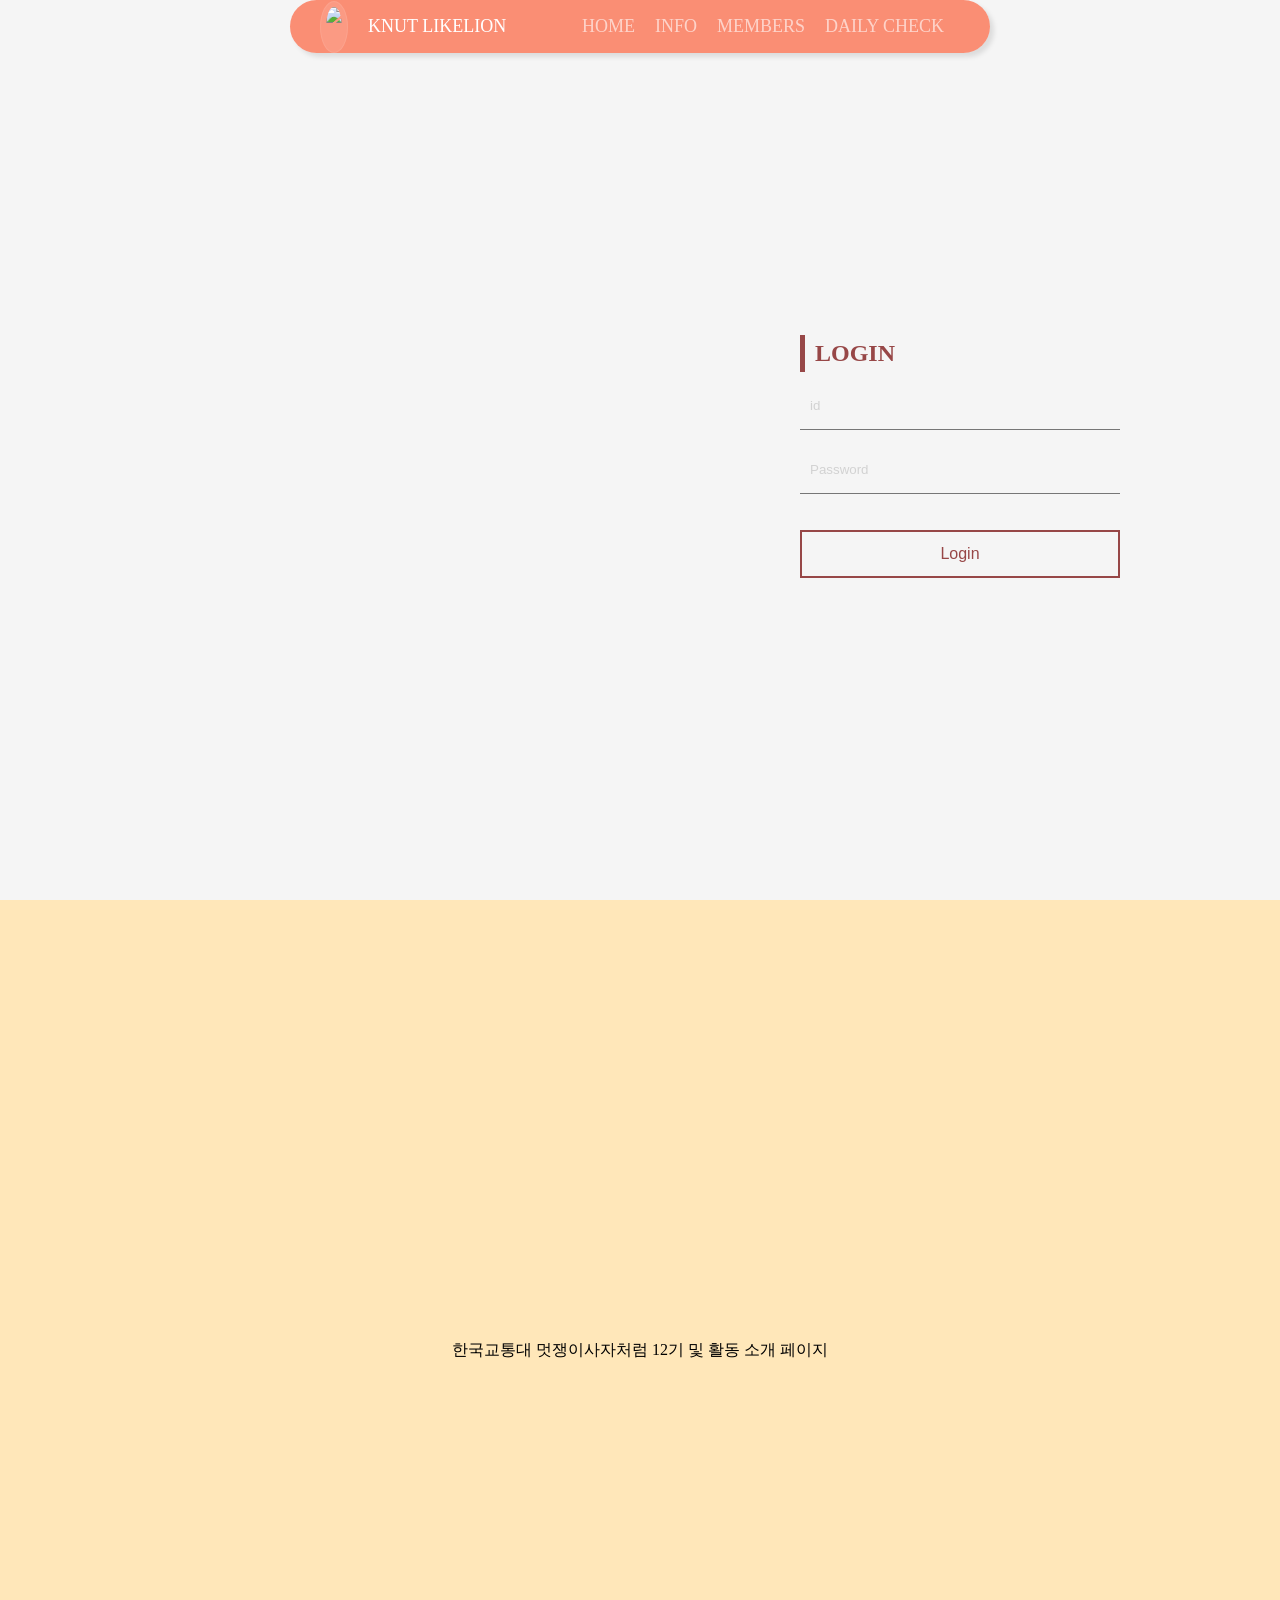
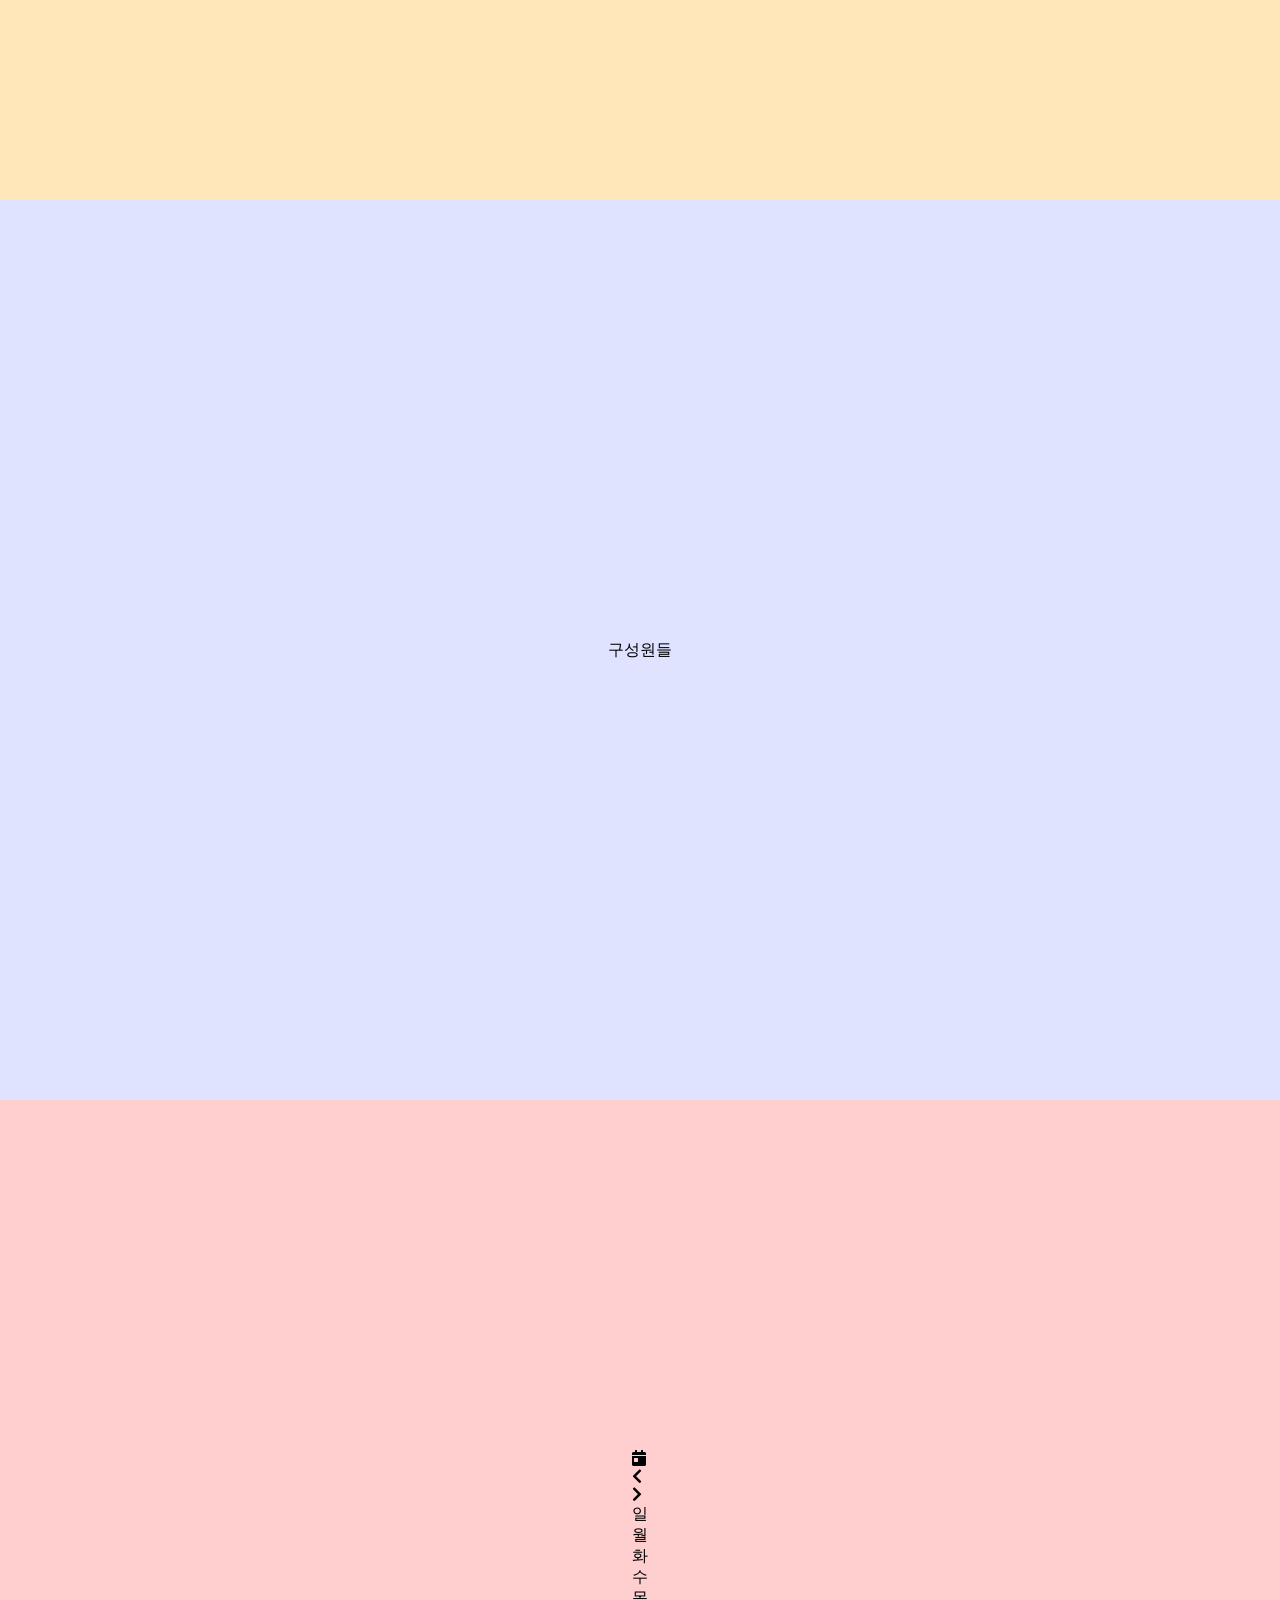
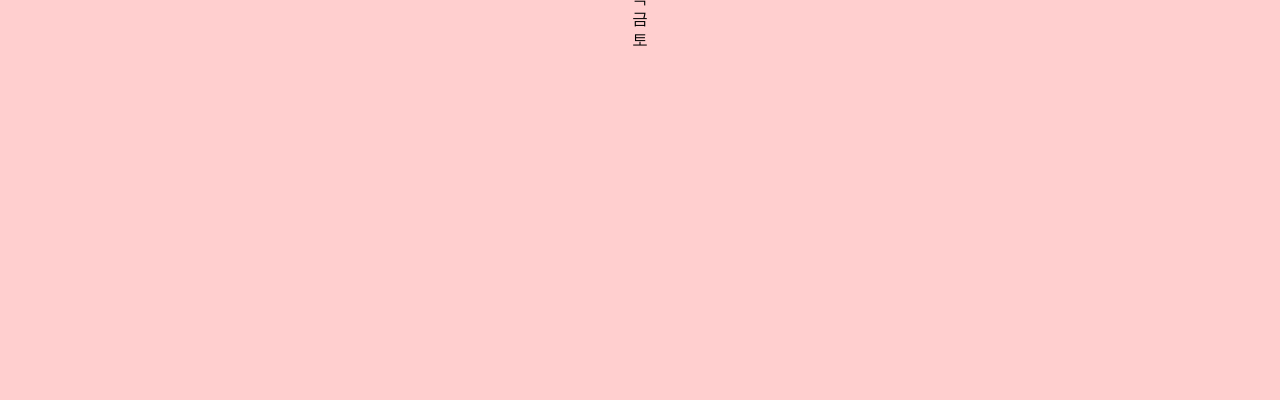
==== src/html/index.html @ bded4a90 "#31 add login.js" ====
<!DOCTYPE html>
<html lang="ko">

<head>
    <meta charset="UTF-8">
    <meta http-equiv="X-UA-Compatible" content="IE=edge">
    <meta name="viewport" content="width=device-width, initial-scale=1.0">

    <!--OG TAG 적용 명령어-->
    <meta property="og:type" content="">
    <meta property="og:description" content="">
    <meta property="og:image" content="">

    <!--
    이모지 적용 명령어
    
    적용 가능 이모지 ↓ 5.14.4 버전만 가능
    https://fontawesome.com/icons
    -->
    <link rel="stylesheet" href="https://use.fontawesome.com/releases/v5.15.4/css/all.css"
        integrity="sha384-DyZ88mC6Up2uqS4h/KRgHuoeGwBcD4Ng9SiP4dIRy0EXTlnuz47vAwmeGwVChigm" crossorigin="anonymous" />
    <title>KNUT 멋쟁이사자처럼 12기</title>
    <link rel="stylesheet" href="../css/main_style.css">
</head>

<body>
    <header>
        <div class="nav_wrapper">
            <a class="nav_logo" href="#home" onclick="navScroll('home')">
                <img src="../assets/logo.png" />
                <div>KNUT LIKELION</div>
            </a>
            <nav class="nav_menu">
                <ul>
                    <li><a href="#home" onclick="navScroll('home')">HOME</a></li>
                    <li><a href="#info" onclick="navScroll('info')">INFO</a></li>
                    <li><a href="#members" onclick="navScroll('members')">MEMBERS</a></li>
                    <li><a href="#daily_check" onclick="navScroll('daily_check')">DAILY CHECK</a></li>
                </ul>
            </nav>
        </div>
    </header>

    <div class="container_wrapper">
        <div id="home" class="container">
            <video id="title_video" autoplay loop muted>
                <source src="../assets/title_ani.webm" type="video/webm">
            </video>

            <div class="login_wrapper">
                <h2>LOGIN</h2>
                <form id="login_form" method="post" action="../html/index.html">
                    <input id="userId" type="text" name="userId" placeholder="id">
                    <input id="userPw" type="password" name="userPassword" placeholder="Password">
                    <input id="login_btn" type="submit" value="Login">
                </form>
            </div>
            <div class="logout_wrapper" id="logout_id">
                <h2>WELCOME! NAME!</h2>
                <button id="logout" onclick="Logout()">Logout</button>
            </div>

        </div>
        <div id="info" class="container">
            <p>한국교통대 멋쟁이사자처럼 12기 및 활동 소개 페이지</p>
        </div>
        <div id="members" class="container">
            <p>구성원들</p>
        </div>
        <div id="daily_check" class="container">
            <!--출석체크 인젝션-->
            <link rel="stylesheet" href="../css/AttendanceCheck.css">
            <div class="daily_check_container">
                <div class="calendar">
                    <div class="header">
                        <div class="month"></div>
                        <div class="btns">
                            <div class="btn today-btn">
                                <i class="fas fa-calendar-day"></i>
                            </div>
                            <div class="btn prev-btn">
                                <i class="fas fa-chevron-left"></i>
                            </div>
                            <div class="btn next-btn">
                                <i class="fas fa-chevron-right"></i>
                            </div>
                        </div>
                    </div>
                    <div class="weekdays">
                        <div class="day">일</div>
                        <div class="day">월</div>
                        <div class="day">화</div>
                        <div class="day">수</div>
                        <div class="day">목</div>
                        <div class="day">금</div>
                        <div class="day">토</div>
                    </div>
                    <div class="days">
                        <!-- 자바스크립트를 사용하여 날짜 추가 -->
                    </div>
                </div>
            </div>
            <!-- 자바스크립트 -->
            <script src="../js/AttendanceCheck.js"></script>
            <!--출석체크 종료-->
        </div>
    </div>
    <script type="text/javascript" src="../js/login.js"></script>
    <script type="text/javascript" src="../js/ui.js"></script>
</body>

</html>
---- src/css/main_style.css ----
html{
    height: 100%;
    padding: 0;
    margin: 0;
    scroll-behavior: smooth;
}

body {
    height:100%;
    margin:0;
    border:0;
    padding:0;
    overflow: hidden;
}

header {
    opacity: 100%;
    position: fixed;
    top: 0;
    width: 100%;
	z-index: 100;
    margin: 0 auto;
    text-align: center;
  }

.nav_wrapper{
    width: 50%;
    padding-left: 30px;
    padding-right: 30px;
    display: flex;
    justify-content: space-between;
    align-items: center;
    margin: 0 auto;
    vertical-align: middle;
    background-color: rgba(255, 51, 0, 0.526);
    border-radius: 100px;
    box-shadow: 4px 4px 5px rgba(0,0,0,.1);
}

/****내비멋사로고****/
.nav_logo{
    text-decoration: none;  
}
.nav_logo div{
    display: inline-block;
    font-size: 18px;
    color: white;
    vertical-align: middle;
}
.nav_logo img {
    height: 40px;
    vertical-align: middle;
    display: inline-block;
    background-color: rgba(255, 255, 255, .1);
    border: 1px solid rgba(255, 255, 255, .09);
    border-radius: 100%;
    margin-right: 1rem;
    padding: 5px;

    /* 360도 회전시키는 애니메이션 */
    animation: rotate_image 10s linear infinite;
    transform-origin: 50% 50%;  /* 회전 중심 */
}
@keyframes rotate_image{
	100% {
    	transform: rotate(360deg);
    }
}

/******내비메뉴******/
.nav_menu {
    position: relative;
    padding-left: 1rem;
    padding-right: 1rem;
  }

.nav_menu ul{
    padding: 0;
    display: inline-block;
    list-style: none;
}
.nav_menu li{
    display: inline-block;
    margin-left: 16px;
    background-color: transparent;
  }

.nav_menu li a{
    font-size: 18px;
    text-decoration: none;
    color: rgba(255, 255, 255, 0.612);
}

.nav_menu li a:hover{
    color: white;
}

/************컨테이너**************/
.container_wrapper {
    position:relative;
    top:0;
    width:100%;height:100%;
    transition: 0.5s;
}

.container {
    width:100%;height:100%;
    display: flex;
    align-items: center;
    justify-content: center;
    flex-direction: row;
}

.container:nth-child(1){background-color: rgb(245, 245, 245);}
.container:nth-child(2){background-color: rgb(255, 231, 185);}
.container:nth-child(3){background-color: rgb(223, 227, 255);}
.container:nth-child(4){background-color: rgb(255, 207, 207);}

/**************임시로 채워놓은 텍스트 스타일******************/
.container p{
    position: relative;
    align-items: center;
    margin: 0 auto;
    vertical-align: middle;
}

/**************** 타이틀 영상*******************/
#title_video{

    width: 50%; height: auto;
    display: flex;

}

/****************** 로그인 ********************/
.login_wrapper{
    vertical-align: middle;
    display: flex;
    flex-direction: column;
    width: 400px;
    height: 350px;
    padding: 40px;
    box-sizing: border-box;
}
/***로그인 텍스트***/
.login_wrapper > h2{
    margin-bottom: 10px;
    display: block;
    font-size: 24px;
    color: #974747;
    padding: 5px 10px;
    border: #974747 solid;
    border-width: 0 0 0 5px
}
#login_form > input{
    width: 100%;
    height: 48px;
    padding: 0 10px;
    box-sizing: border-box;
    margin-bottom: 16px;
    background-color: rgb(245, 245, 245);
    border-width: 0 0 1px;
}
#login_form > input::placeholder{
    color: #D2D2D2;
}
#login_form > input[type="submit"]{
    color: #974747;
    font-size: 16px;
    margin-top: 20px;
    border: solid #974747 2px;
}

#login_form > input[type="submit"]:hover{
    color: white;
    background-color: #974747;
}

/****************** 로그아웃 ********************/
.logout_wrapper{
    display: none;
    vertical-align: middle;
    display: inline;
    align-items:center;
}

.logout_wrapper > h2{
    margin-bottom: 10px;
    display: flex;
    font-size: 24px;
    color: #974747;
    padding: 5px 10px;
    border: #974747 solid;
    border-width: 0 0 0 5px;
}

#logout {
    width: 100%;
    height: 48px;
    padding: 0 10px;
    box-sizing: border-box;
    margin-bottom: 16px;
    border-width: 0 0 1px;
    color: #974747;
    font-size: 16px;
    margin-top: 20px;
    border: solid #974747 2px;
}

#logout:hover {
    color: white;
    background-color: #974747;
}
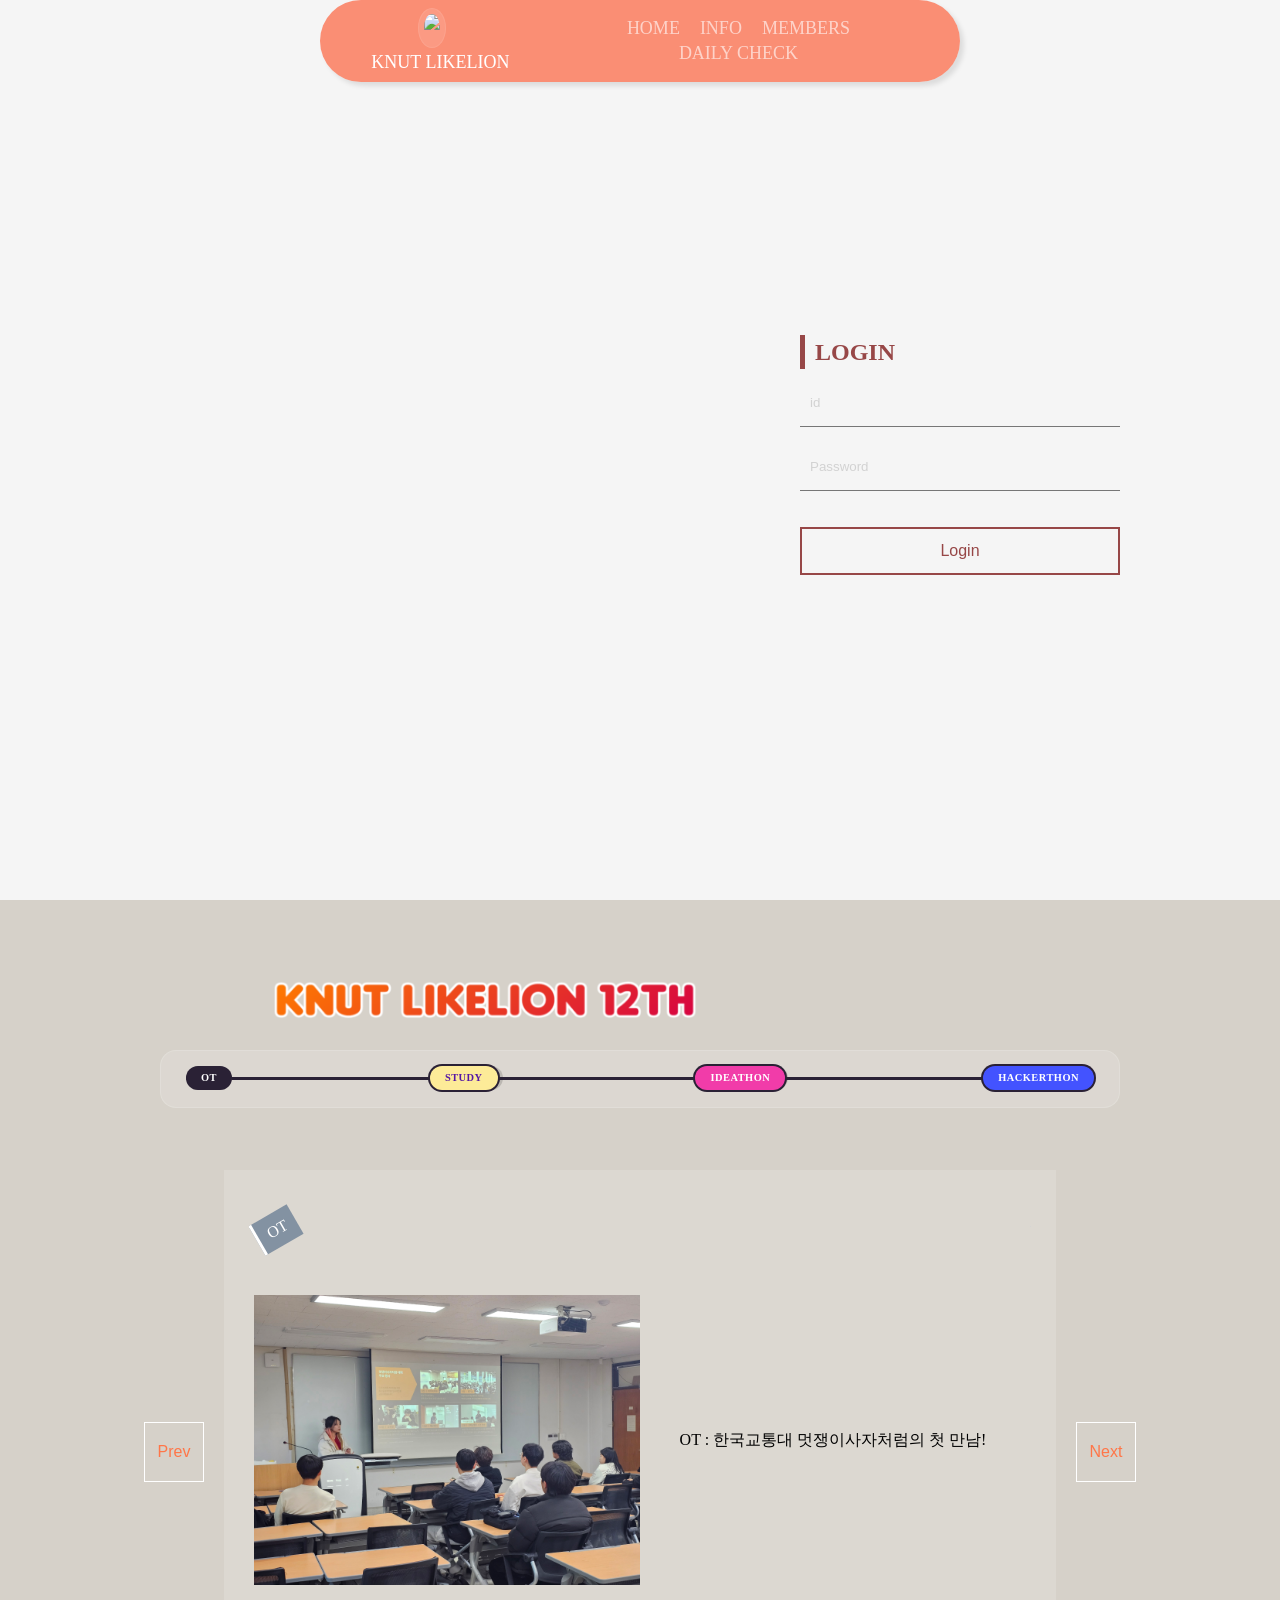
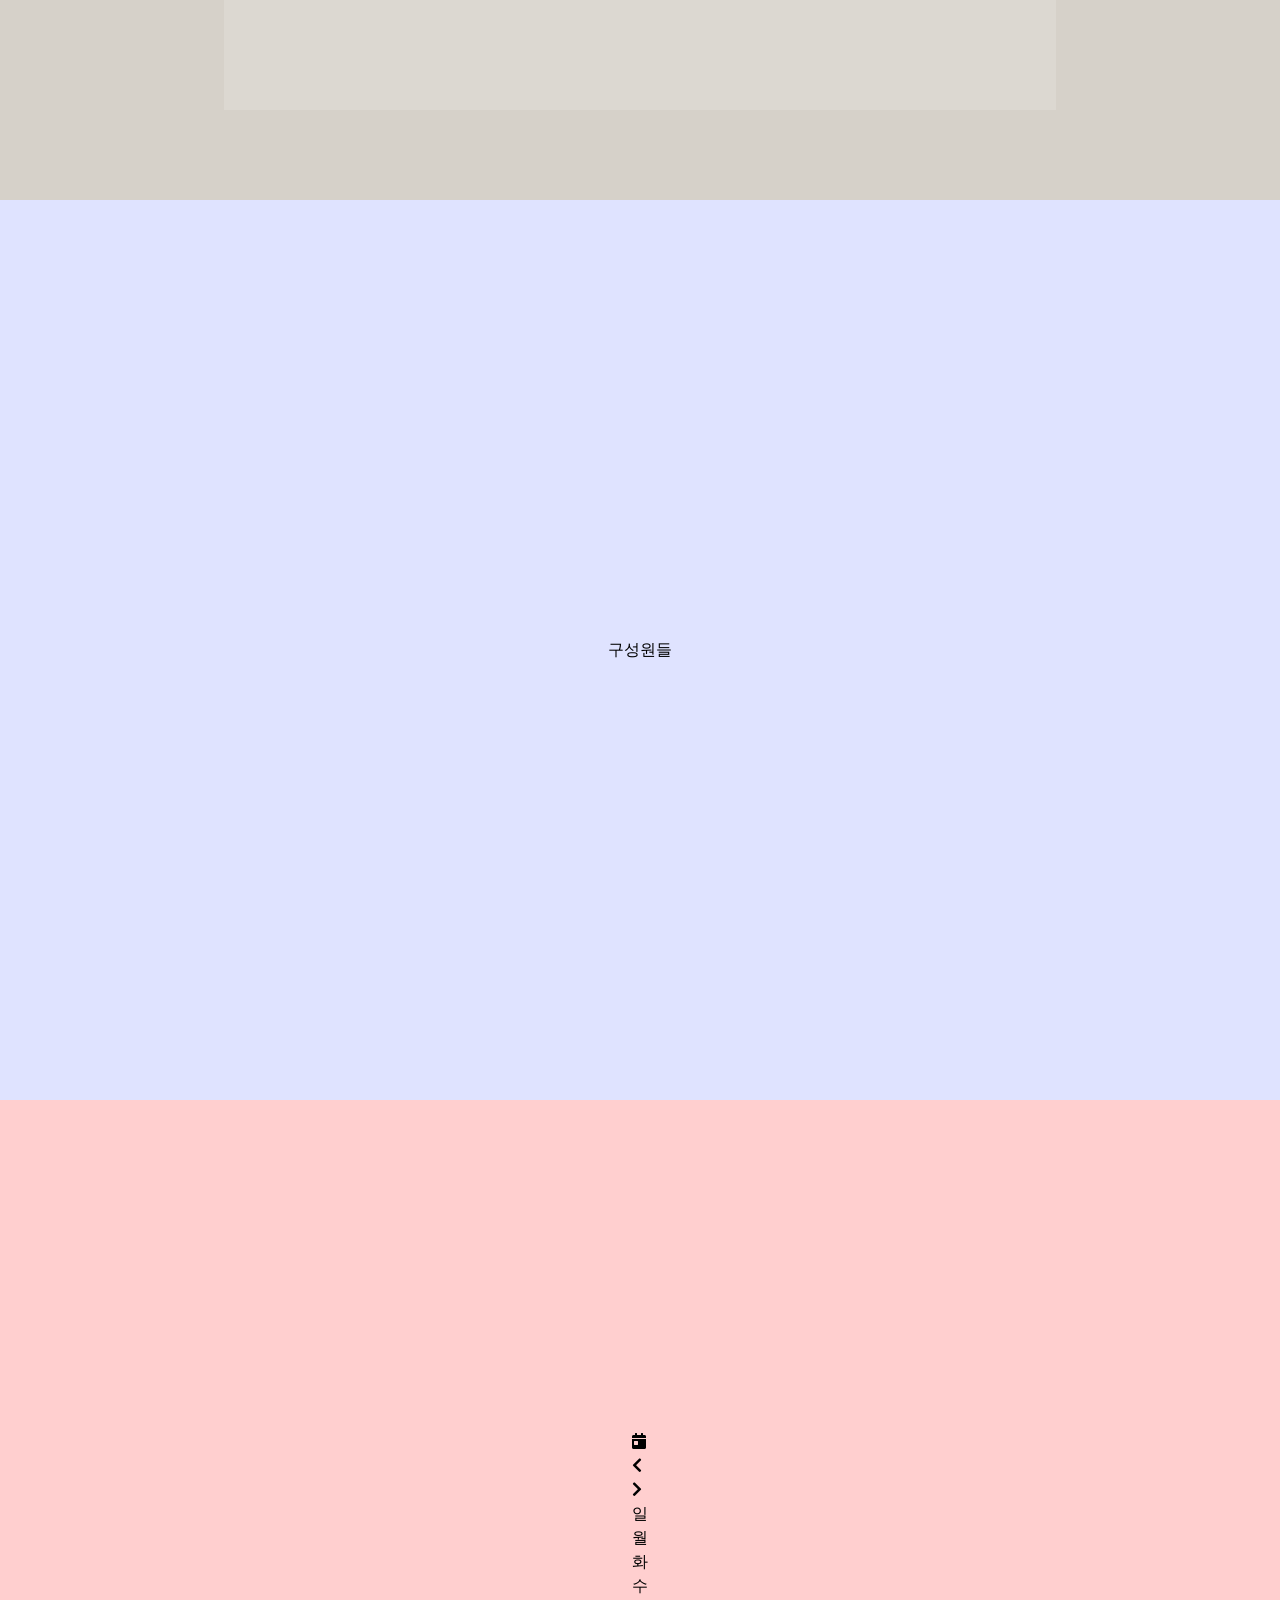
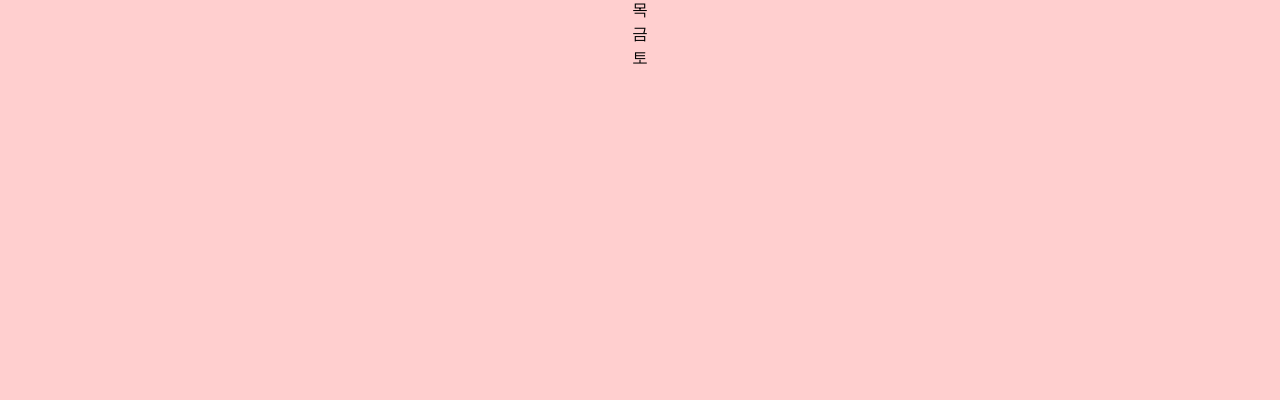
==== commit 6cfca70d: "info 페이지 개발(슬라이더, 활동내용)" ====
--- a/src/html/index.html
+++ b/src/html/index.html
@@ -21,6 +21,7 @@
         integrity="sha384-DyZ88mC6Up2uqS4h/KRgHuoeGwBcD4Ng9SiP4dIRy0EXTlnuz47vAwmeGwVChigm" crossorigin="anonymous" />
     <title>KNUT 멋쟁이사자처럼 12기</title>
     <link rel="stylesheet" href="../css/main_style.css">
+    <link rel="stylesheet" href="../css/glass-flow.css">
 </head>
 
 <body>
@@ -32,10 +33,10 @@
             </a>
             <nav class="nav_menu">
                 <ul>
-                    <li><a href="#home" onclick="navScroll('home')">HOME</a></li>
-                    <li><a href="#info" onclick="navScroll('info')">INFO</a></li>
-                    <li><a href="#members" onclick="navScroll('members')">MEMBERS</a></li>
-                    <li><a href="#daily_check" onclick="navScroll('daily_check')">DAILY CHECK</a></li>
+                    <li><a onclick="navScroll('home')">HOME</a></li>
+                    <li><a onclick="navScroll('info')">INFO</a></li>
+                    <li><a onclick="navScroll('members')">MEMBERS</a></li>
+                    <li><a onclick="navScroll('daily_check')">DAILY CHECK</a></li>
                 </ul>
             </nav>
         </div>
@@ -62,7 +63,63 @@
 
         </div>
         <div id="info" class="container">
-            <p>한국교통대 멋쟁이사자처럼 12기 및 활동 소개 페이지</p>
+            <div class="info-title">
+                <img id="info-img" src="../assets/test_info_title.png">
+                <h1>한국교통대학교 멋쟁이사자처럼 12기 활동 내용(1학기)</h1>
+            </div>
+            <div class="hero-glass-flow">
+                <div class="glass-container">
+                    <div class="glass-flow">
+                        <div class="gflow-label">ot</div>
+                        <div class="gflow-line"></div>
+                        <div class="gflow-label">study</div>
+                        <div class="gflow-line c"></div>
+                        <div class="gflow-label c">ideaton</div>
+                        <div class="gflow-line"></div>
+                        <div class="gflow-label">hackerton</div>
+                    </div>
+                    <div class="glass-flow is-animated">
+                        <div class="gflow-label is-active a">ot</div>
+                        <div class="gflow-label is-active b">study</div>
+                        <div class="gflow-label is-active c">ideathon</div>
+                        <div class="gflow-label is-active d">hackerthon</div>
+                        <div class="gflow-line is-animated"></div>
+                    </div>
+                </div>
+            </div>
+
+
+            <div class="slider-wrap">
+                <div class="main-slide">
+                    <div class="slider">
+                        <div class="slide">
+                            <img src="../assets/slide/ot1.jpg">
+                            <p>OT : 한국교통대 멋쟁이사자처럼의 첫 만남!</p>
+                        </div>
+                        <div class="slide">
+                            <img src="../assets/slide/단체사진(상호).jpg">
+                            <p>OT : 한국교통대 멋쟁이사자처럼의 첫 만남!</p>
+                        </div>
+                        <div class="slide">
+                            <img src="../assets/slide/git_study.jpg">
+                            <p>2주차 세션 : git에 대해 배워보자!</p>
+                        </div>
+                        <div class="slide">
+                            <img src="../assets/slide/html_study.jpg">
+                            <p>3주차 세션 : 다같이 html 실습해볼까요?</p>
+                        </div>
+                    </div><!-- // .slider -->                   
+                </div><!--main-slide-->
+
+                <div class="slider-btn-box">
+                  <button type="button" class="prev">Prev</button>
+                  <button type="button" class="next">Next</button>
+                </div>
+                <!--// .slide_btn_box -->
+              <!-- // .slide_wrap -->
+            </div>
+
+
         </div>
         <div id="members" class="container">
             <p>구성원들</p>
@@ -107,6 +164,7 @@
     </div>
     <script type="text/javascript" src="../js/login.js"></script>
     <script type="text/javascript" src="../js/ui.js"></script>
+    <script type="text/javascript" src="../js/slide.js"></script>
 </body>
 
 </html>
--- a/src/css/main_style.css
+++ b/src/css/main_style.css
@@ -3,6 +3,7 @@
     padding: 0;
     margin: 0;
     scroll-behavior: smooth;
+    box-sizing: border-box;
 }
 
 body {
@@ -92,6 +93,7 @@
 }
 
 .nav_menu li a:hover{
+    cursor:pointer;
     color: white;
 }
 
@@ -104,6 +106,7 @@
 }
 
 .container {
+    position: relative;
     width:100%;height:100%;
     display: flex;
     align-items: center;
@@ -112,7 +115,7 @@
 }
 
 .container:nth-child(1){background-color: rgb(245, 245, 245);}
-.container:nth-child(2){background-color: rgb(255, 231, 185);}
+.container:nth-child(2){background-color: rgb(214, 209, 201);}
 .container:nth-child(3){background-color: rgb(223, 227, 255);}
 .container:nth-child(4){background-color: rgb(255, 207, 207);}
 
@@ -126,10 +129,8 @@
 
 /**************** 타이틀 영상*******************/
 #title_video{
-
     width: 50%; height: auto;
     display: flex;
-
 }
 
 /****************** 로그인 ********************/
@@ -210,4 +211,102 @@
 #logout:hover {
     color: white;
     background-color: #974747;
-}+}
+
+
+/************info 슬라이더***********/
+
+.slider-wrap { 
+    position: absolute; 
+    top: 30%; 
+    width: 65%;
+    height: 60%;
+    margin: 0 0 auto; 
+
+    display: flex;
+    align-items: center;
+    justify-content: center;
+    background-color: rgba(255,255,255,.15);;
+}
+
+.main-slide{
+    position: relative;
+    width: 100%;
+    height: 100%;
+    overflow: hidden;
+    margin: 3%;
+}
+
+.slider-btn-box > button { 
+    position: absolute; 
+    top: 55%; 
+    margin-top: -45px; 
+    width: 60px; height: 60px; 
+    font-size: 16px; 
+    color: rgb(255, 118, 72); 
+    background: none; 
+    border: 1px solid #ffffff; 
+    cursor: pointer; }
+.slider-btn-box > button:hover{color: rgb(240, 152, 152);}
+.slider-btn-box > .prev { left: -80px; }
+.slider-btn-box > .next { right: -80px; }
+
+.slider {
+    position: relative;
+    overflow: hidden;
+    height: 100%;
+
+    display: flex;
+    flex-wrap: wrap;
+    /* 총 이미지 4개 */
+    width: 400%;
+    height: 100%;
+}
+
+.slide{
+    padding: 5px 5px;
+    position: relative;
+    width: 25%;
+    height: 100%;
+    display: flex;
+    justify-content: space-between;
+    align-items: center;
+}
+.slide img{
+    width: 50%;
+}
+.slide p{
+    color: black;
+}
+.slide::before {
+    position: absolute;
+    left: 5px;
+    top: 8%;
+    background: rgba(64, 92, 127, 0.566);
+    border-left: white solid 3px;
+    color: #fff;
+    padding: 5px 10px;
+    transform: rotate(-30deg);
+}
+.slide:nth-child(1)::before {content: 'OT';}
+.slide:nth-child(2)::before {content: 'OT';}
+.slide:nth-child(3)::before {content: '2주차세션';}
+.slide:nth-child(4)::before {content: '3주차세션';}
+
+/*********************/
+.info-title h1{
+    color: rgba(0, 0, 0, 0);
+}
+/****info 영상배경******/
+.bg-video {
+    top: 0;
+    left: 0;
+    height: 100%;
+    width: 100%;
+    z-index: -1;
+}
+.bg-video__content {
+    height: 100%;
+    width: 100%;
+    object-fit: cover;
+}
--- a/src/css/glass-flow.css
+++ b/src/css/glass-flow.css
@@ -0,0 +1,160 @@
+*{
+    box-sizing: border-box;
+}
+body{
+    min-height: 100%;
+    margin: 0;
+    font-size: 1rem;
+    line-height: 1.5rem;
+    font-weight: 300;
+}
+
+.info-title{
+    top: 60px;
+    position: absolute;
+    align-items: center;
+    margin: 0 auto;
+    vertical-align: middle;
+}
+#info-img{
+    position: absolute;
+    width: 60%;
+}
+
+
+.hero-glass-flow {
+    top: 150px;
+    width: 100%;
+    max-width: 60rem;
+    min-height: 3.6rem;
+    position: absolute;
+    display: block;
+}
+
+.glass-container {
+    z-index: 10;
+    width: 100%;
+    height: 100%;
+    background-color: rgba(255,255,255,.15);
+    border: 1px solid rgba(255,255,255,.15);
+    border-radius: 1rem;
+    position: absolute;
+    margin: 0 auto;
+}
+
+.hero-animation-mask {
+    width: 440px;
+    height: 250px;
+    margin-left: -238px;
+    position: absolute;
+    bottom: -185px;
+    left: 50%;
+    overflow: hidden
+}
+
+.glass-flow {
+    justify-content: space-between;
+    align-items: center;
+    padding: 15px 25px;
+    display: flex
+}
+
+.glass-flow.is-animated {
+    width: 100%;
+    position: absolute;
+    top: 0
+}
+
+.gflow-label {
+    box-shadow: none;
+    color: rgba(255,255,255,.25);
+    letter-spacing: .5px;
+    text-transform: uppercase;
+    background-color: rgba(0,0,0,.15);
+    border-radius: 100px;
+    flex: none;
+    padding-left: 15px;
+    padding-right: 15px;
+    font-size: .65rem;
+    font-weight: 700
+}
+
+.gflow-label.is-active {
+    z-index: 5;
+    -webkit-backdrop-filter: blur(10px);
+    backdrop-filter: blur(10px);
+    color: #fff;
+    background-color: #483a5a;
+    position: relative
+}
+
+.gflow-label.is-active.a {
+    background-color: #2a2135
+}
+
+.gflow-label.is-active.b {
+    outline-offset: 0px;
+    color: #5517a5;
+    background-color: #fdeb98;
+    outline: 2px #483a5a;
+    box-shadow: 0 0 0 2px #2a2135
+}
+
+.gflow-label.is-active.c {
+    outline-offset: 0px;
+    background-color: #f13ca9;
+    outline: 2px #483a5a;
+    box-shadow: 0 0 0 2px #2a2135
+}
+
+.gflow-label.is-active.d {
+    outline-offset: 0px;
+    color: #fff;
+    background-color: #4353ff;
+    outline: 2px #483a5a;
+    box-shadow: 0 0 0 2px #2a2135
+}
+
+.gflow-label.is-active.tag {
+    background-color: rgba(34,27,44,.88);
+    padding-left: 10px;
+    padding-right: 10px;
+    font-size: .6rem;
+    font-weight: 400;
+    display: inline-block
+}
+
+.gflow-label.is-level {  
+    box-shadow: none;
+    color: #fff;
+    background-color: rgba(0,0,0,.27);
+    background-image: none;
+    background-repeat: repeat;
+    background-size: auto;
+    border-radius: 4px;
+    padding-left: 12px;
+    padding-right: 12px;
+    font-weight: 400;
+    display: inline-block
+}
+
+.gflow-label.is-level.level-1 {
+    background-color: transparent;
+    border-radius: 8px;
+    box-shadow: 0 0 0 1px rgba(255,255,255,.23)
+}
+
+.gflow-line {
+    width: auto;
+    height: 3px;
+    background-color: rgba(0,0,0,.15);
+    flex: 1
+}
+
+.gflow-line.is-animated {
+    z-index: 1;
+    width: 87%;
+    background-color: #2a2135;
+    flex: 0 auto;
+    position: absolute
+}
